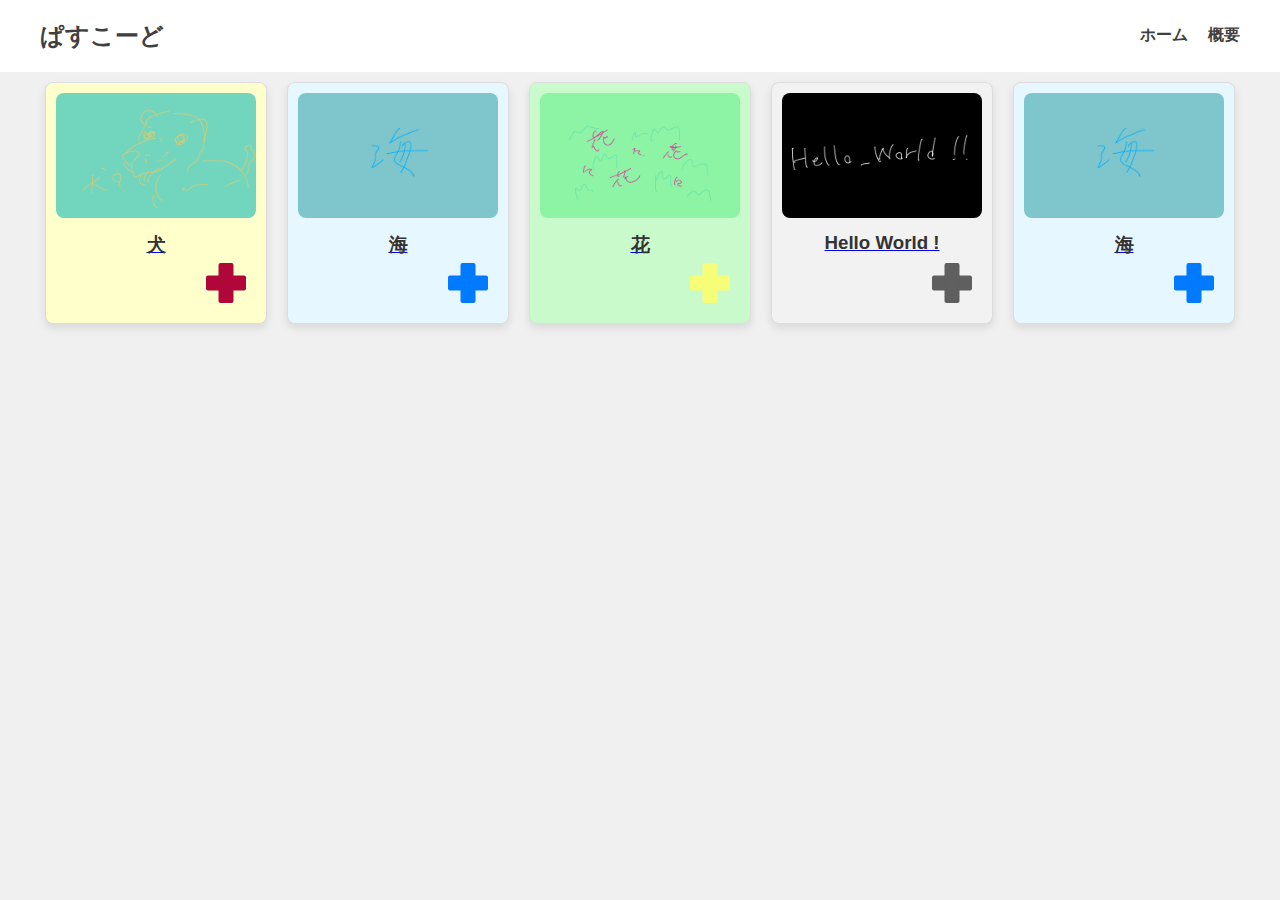
==== index.html @ a5d1dfc6 "Update index.html" ====
<!DOCTYPE html>
<html lang="ja">
<head>
    <meta charset="UTF-8">
    <meta name="viewport" content="width=device-width, initial-scale=1.0">
    <title>無料ゲームサイト "ぱすこーど"</title>
    <link rel="stylesheet" href="styles/styles.css">
    <link rel="stylesheet" href="styles/card-color.css">
</head>
<body>
    <header class="site-header">
        <div class="header-content">
            <h2>ぱすこーど</h2>
            <nav class="nav-menu">
                <ul>
                    <li><a href="#home">ホーム</a></li>
                    <li><a href="#about">概要</a></li>
                </ul>
            </nav>
        </div>
    </header>

    <div class="gallery">
        <!-- 犬 -->
        <div class="card card-dog">
            <a href="cards/dogs/link.html" target="_blank">
                <img src="cards/dogs/image.png" alt="画像1">
                <h3 class="title">犬</h3>
            </a>
            <button class="description-btn btn-dog" data-description-url="cards/dogs/description.txt"></button>
        </div>
        <!-- 海 -->
        <div class="card card-sea">
            <a href="cards/sea/link.html" target="_blank">
                <img src="cards/sea/image.png" alt="画像2">
                <h3 class="title">海</h3>
            </a>
            <button class="description-btn btn-sea" data-description-url="cards/sea/description.txt"></button>
        </div>
        <!-- 花 -->
        <div class="card card-flowers">
            <a href="cards/flowers/link.html" target="_blank">
                <img src="cards/flowers/image.png" alt="画像3">
                <h3 class="title">花</h3>
            </a>
            <button class="description-btn btn-flowers" data-description-url="cards/flowers/description.txt"></button>
        </div>
        <!-- Hello World ! -->
        <div class="card card-Hello_World">
            <a href="cards/Hello_World/link.html" target="_blank">
                <img src="cards/Hello_World/image.png" alt="画像4">
                <h3 class="title">Hello World !</h3>
            </a>
            <button class="description-btn btn-Hello_World" data-description-url="cards/Hello_World/description.txt"></button>
        </div>
        <!-- 海 -->
        <div class="card card-sea">
            <a href="cards/sea/link.html" target="_blank">
                <img src="cards/sea/image.png" alt="画像2">
                <h3 class="title">海</h3>
            </a>
            <button class="description-btn btn-sea" data-description-url="cards/sea/description.txt"></button>
        </div>
    </div>

    <!-- モーダルウィンドウ -->
    <div id="modal" class="modal">
        <div class="modal-content">
            <span class="close-btn">&times;</span>
            <p id="modal-description">ここに画像の詳細な説明が表示されます。</p>
        </div>
    </div>

    <script src="scripts/script.js"></script>
</body>
</html>
---- styles/styles.css ----
body {
    font-family: Arial, sans-serif;
    background-color: #f0f0f0;
    margin: 0;
    padding: 0;
}

/* ヘッダーのスタイル */
.site-header {
    background-color: #ffffff; /* ヘッダーの背景色 */
    color: rgb(63, 63, 63); /* ヘッダー内のテキストの色 */
    padding: 0px 0px; /* 上下の余白 */
    position: sticky; /* ヘッダーをスクロール時に固定 */
    top: 0;
    width: 100%;
    z-index: 10; /* ヘッダーを他の要素の上に表示 */
}

.header-content {
    display: flex;
    justify-content: space-between;
    align-items: center;
    max-width: 1200px; /* 中央揃えのための最大幅 */
    margin: 0 auto; /* 中央揃え */
    padding: 0 20px; /* 左右の余白 */
}

.nav-menu ul {
    list-style: none; /* リストの箇条書きスタイルを削除 */
    margin: 0;
    padding: 0;
    display: flex;
}

.nav-menu ul li {
    margin-left: 20px; /* メニュー項目間の間隔 */
}

.nav-menu ul li a {
    color: rgb(63, 63, 63); /* リンクの色 */
    text-decoration: none; /* リンクの下線を削除 */
    font-weight: bold;
    transition: color 0.3s ease; /* ホバー時のスムーズな色変更 */
}

.nav-menu ul li a:hover {
    color: #f39c12; /* ホバー時のリンクの色 */
}


.gallery {
    display: flex;
    flex-wrap: wrap;
    justify-content: center;
    gap: 20px;
    padding: 10px;
}

.card {
    position: relative;
    background-color: #e0ebaf;
    border: 1px solid #ddd;
    border-radius: 8px;
    box-shadow: 0 4px 8px rgba(0, 0, 0, 0.1);
    width: 200px; /* カードの固定幅 */
    height: 220px; /* カードの固定高さ */
    padding: 10px;
    text-align: center;
    transition: transform 0.4s cubic-bezier(0.25, 0.8, 0.25, 1), box-shadow 0.4s cubic-bezier(0.25, 0.8, 0.25, 1); /* スムーズな浮遊感を与えるための遷移 */
    flex-grow: 0; /* カードが成長しないように設定 */
    flex-shrink: 0; /* カードが縮小しないように設定 */
}

/* カードホバー時のスタイル */
.card:hover {
    transform: translateY(-2px); /* 少し浮き上がる効果 */
    box-shadow: 0 15px 25px rgba(0, 0, 0, 0.2); /* 影を大きくして浮いている感じを強調 */
}

.card img {
    width: 100%;
    border-radius: 8px; /* すべての角を丸くする */
}

.title {
    margin: 10px 0;
    color: #333;
    text-decoration: none;
}

.description-btn {
    position: absolute;
    bottom: 20px; /* カードの底辺からの距離を指定 */
    right: 20px; /* カードの右端からの距離を指定 */
    width: 40px; /* ボタンのサイズ */
    height: 40px; /* ボタンのサイズ */
    background-color: transparent;/*ボタン自体の背景を透明にする*/
    border: none;
    cursor: pointer;
    transition: background-color 0.3s ease;
    padding: 0;
}

.description-btn::before,
.description-btn::after {
    content: '';
    position: absolute;
    background-color: #38b48b; /* 十字の色 */
    border-radius: 2px; /* 十字の端を少し丸める */
}

.description-btn::before {
    width: 100%; /* 横の棒の幅をボタンと同じにする */
    height: 15px; /* 横の棒の高さ */
    top: 50%; /* 中央に配置 */
    left: 0;
    transform: translateY(-50%); /* 完全に中央に配置するための調整 */
}

.description-btn::after {
    height: 100%; /* 縦の棒の高さをボタンと同じにする */
    width: 15px; /* 縦の棒の幅 */
    left: 50%; /* 中央に配置 */
    top: 0;
    transform: translateX(-50%); /* 完全に中央に配置するための調整 */
}

.description-btn:hover::before,
.description-btn:hover::after {
    background-color: #006e54; /* ホバー時の色変更 */
}

/* モーダルウィンドウのスタイル */
.modal {
    display: none; /* 初期は非表示 */
    position: fixed;
    z-index: 1;
    left: 0;
    top: 0;
    width: 100%;
    height: 100%;
    overflow: auto; /* 必要に応じてスクロール */
    background-color: rgba(0, 0, 0, 0.5); /* 背景の半透明黒 */
}

.modal-content {
    background-color: #fefefe;
    margin: 15% auto; /* 画面中央に配置 */
    padding: 20px;
    border: 1px solid #888;
    width: 80%;
    max-width: 500px; /* 最大幅を設定 */
    position: relative;
    border-radius: 8px;
}

.close-btn {
    color: #aaa;
    float: right;
    font-size: 28px;
    font-weight: bold;
    cursor: pointer;
}

.close-btn:hover,
.close-btn:focus {
    color: black;
    text-decoration: none;
    cursor: pointer;
}

#modal-description {
    white-space: pre-wrap; /* 改行を含むテキストをそのまま表示 */
}

/* メディアクエリを使用してカードのレイアウトを調整 */
@media (max-width: 1200px) {
    .gallery {
        justify-content: center;
    }
}

@media (max-width: 900px) {
    .gallery {
        justify-content: center;
    }
}

@media (max-width: 600px) {
    .gallery {
        justify-content: center;
    }
}

@media (max-width: 400px) {
    .gallery {
        flex-direction: column;
        align-items: center;
    }
}
---- styles/card-color.css ----
/* 犬のカード */
.card-dog {
    background-color: #ffffcb; /* カードの背景色を設定 */
}

.btn-dog::before,
.btn-dog::after {
    background-color: #b1063a; /* 十字ボタンの色を設定 */
}

.btn-dog:hover::before,
.btn-dog:hover::after {
    background-color: #7a0528; /* ホバー時のボタンの色 */
}

/* 海のカード */
.card-sea {
    background-color: #e6f7ff; /* カードの背景色を設定 */
}

.btn-sea::before,
.btn-sea::after {
    background-color: #007BFF; /* 十字ボタンの色を設定 */
}

.btn-sea:hover::before,
.btn-sea:hover::after {
    background-color: #0056b3; /* ホバー時のボタンの色 */
}

/* 花*/
.card-flowers {
    background-color: #c9facb; /* カードの背景色を設定 */
}

.btn-flowers::before,
.btn-flowers::after {
    background-color: #f6fd76; /* 十字ボタンの色を設定 */
}

.btn-flowers:hover::before,
.btn-flowers:hover::after {
    background-color: #cbd164; /* ホバー時のボタンの色 */
}

/*Hello World*/
.card-Hello_World {
    background-color: #f2f2f2; /* カードの背景色を設定 */
}

.btn-Hello_World::before,
.btn-Hello_World::after {
    background-color: #5f5f5f; /* 十字ボタンの色を設定 */
}

.btn-Hello_World:hover::before,
.btn-Hello_World:hover::after {
    background-color: #1c1c1c; /* ホバー時のボタンの色 */
}
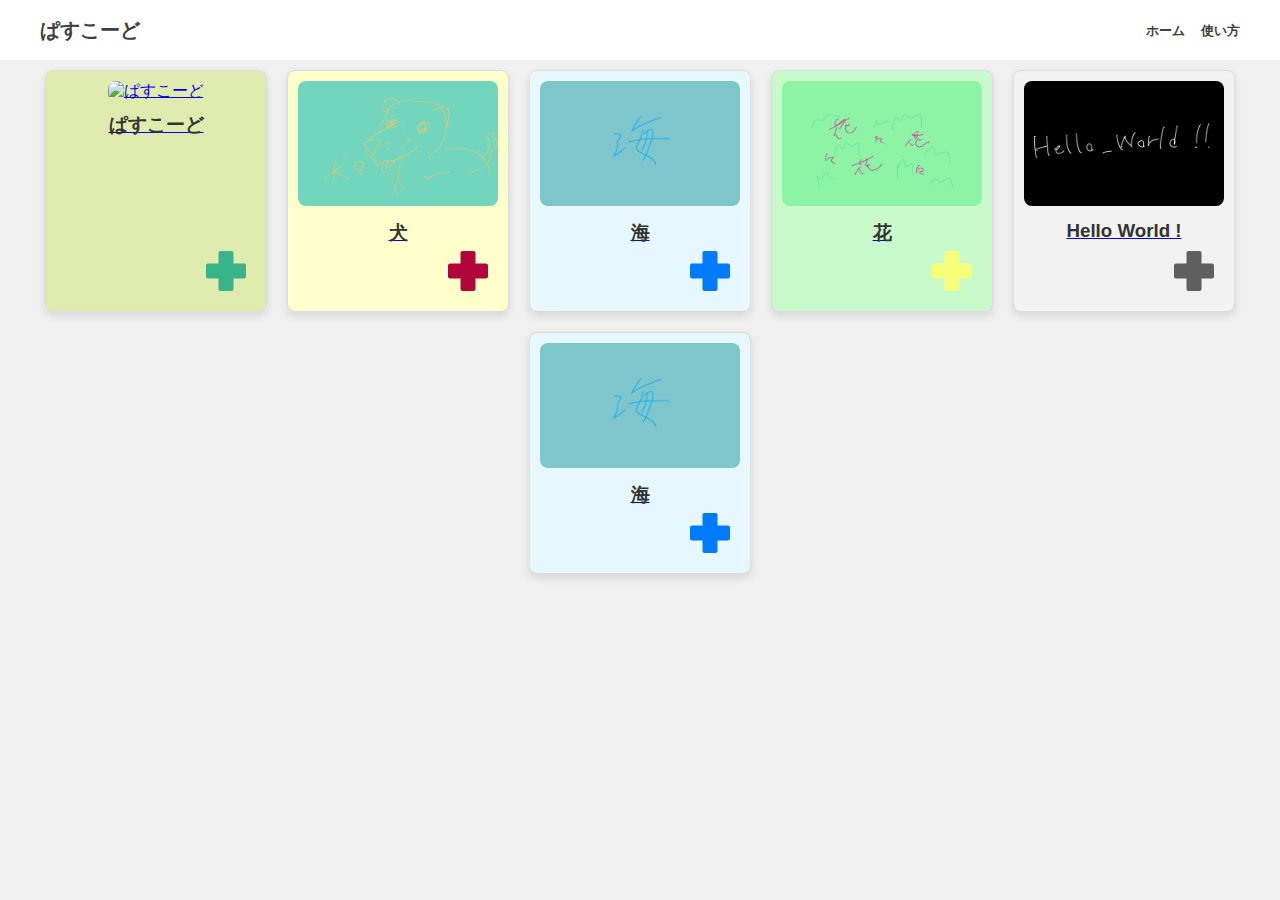
==== commit e3a52510: "Update index.html" ====
--- a/index.html
+++ b/index.html
@@ -14,13 +14,21 @@
             <nav class="nav-menu">
                 <ul>
                     <li><a href="#home">ホーム</a></li>
-                    <li><a href="#about">概要</a></li>
+                    <li><a href="#about">使い方</a></li>
                 </ul>
             </nav>
         </div>
     </header>
 
     <div class="gallery">
+        <!-- このサイトの説明 -->
+        <div class="card card-passcode-ex">
+            <a href="cards/passcode-ex/link.html" target="_blank">
+                <img src="cards/passcode-ex/image.png" alt="ぱすこーど">
+                <h3 class="title">ぱすこーど</h3>
+            </a>
+            <button class="description-btn btn-passcode-ex" data-description-url="cards/dogs/description.txt"></button>
+        </div>
         <!-- 犬 -->
         <div class="card card-dog">
             <a href="cards/dogs/link.html" target="_blank">
--- a/styles/styles.css
+++ b/styles/styles.css
@@ -9,7 +9,7 @@
 .site-header {
     background-color: #ffffff; /* ヘッダーの背景色 */
     color: rgb(63, 63, 63); /* ヘッダー内のテキストの色 */
-    padding: 0px 0px; /* 上下の余白 */
+    padding: 0px 0; /* 上下の余白 */
     position: sticky; /* ヘッダーをスクロール時に固定 */
     top: 0;
     width: 100%;
@@ -25,6 +25,10 @@
     padding: 0 20px; /* 左右の余白 */
 }
 
+.header-content h2{
+    font-size: 20px
+}
+
 .nav-menu ul {
     list-style: none; /* リストの箇条書きスタイルを削除 */
     margin: 0;
@@ -33,13 +37,14 @@
 }
 
 .nav-menu ul li {
-    margin-left: 20px; /* メニュー項目間の間隔 */
+    margin-left: 16px; /* メニュー項目間の間隔 */
 }
 
 .nav-menu ul li a {
     color: rgb(63, 63, 63); /* リンクの色 */
     text-decoration: none; /* リンクの下線を削除 */
     font-weight: bold;
+    font-size: 13px;
     transition: color 0.3s ease; /* ホバー時のスムーズな色変更 */
 }
 
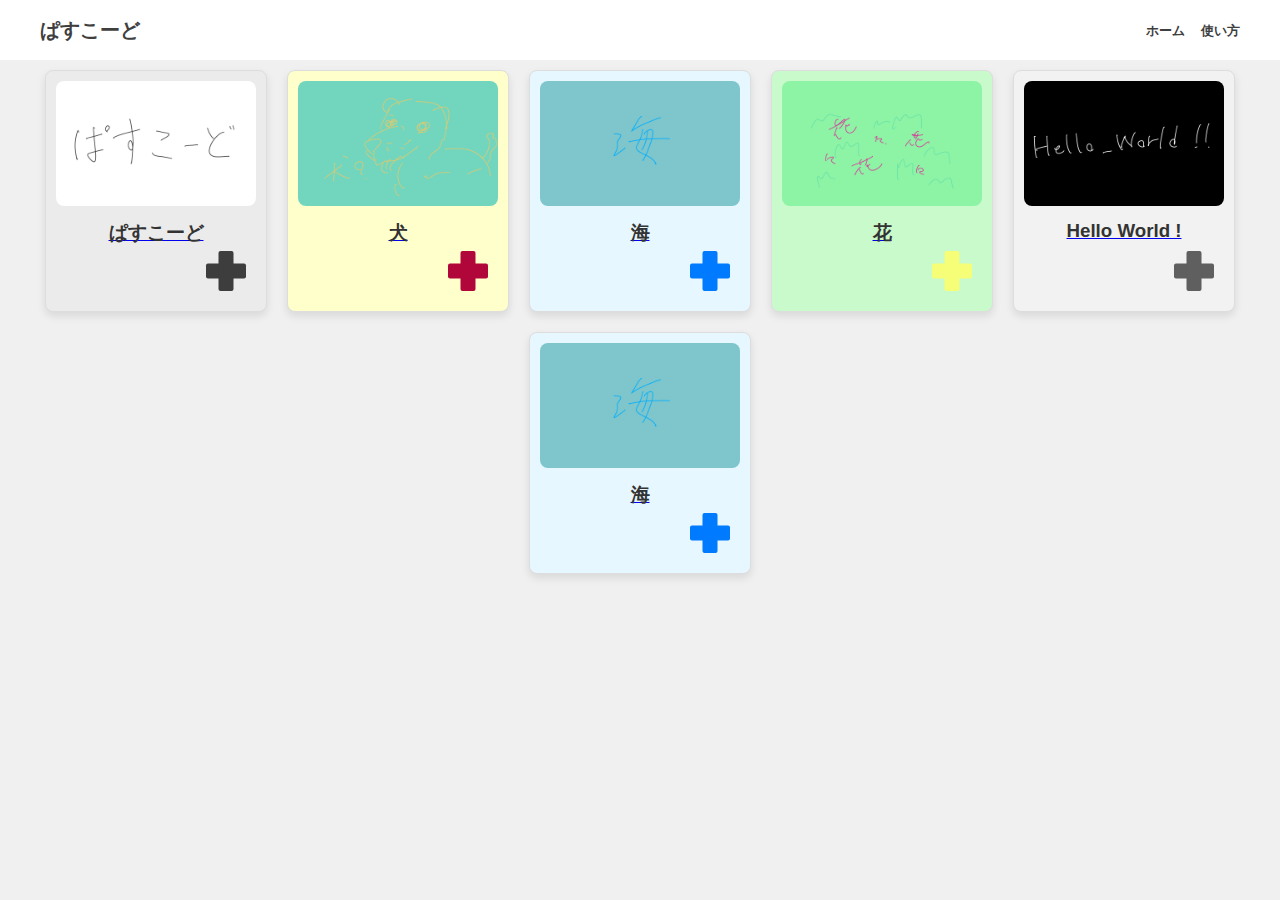
==== commit 39be53d3: "Update index.html" ====
--- a/index.html
+++ b/index.html
@@ -27,7 +27,7 @@
                 <img src="cards/passcode-ex/image.png" alt="ぱすこーど">
                 <h3 class="title">ぱすこーど</h3>
             </a>
-            <button class="description-btn btn-passcode-ex" data-description-url="cards/dogs/description.txt"></button>
+            <button class="description-btn btn-passcode-ex" data-description-url="cards/passcode-ex/description.txt"></button>
         </div>
         <!-- 犬 -->
         <div class="card card-dog">
--- a/styles/card-color.css
+++ b/styles/card-color.css
@@ -1,3 +1,18 @@
+/* 説明のカード */
+.card-passcode-ex {
+    background-color: #ebebeb; /* カードの背景色を設定 */
+}
+
+.btn-passcode-ex::before,
+.btn-passcode-ex::after {
+    background-color: #3d3d3d; /* 十字ボタンの色を設定 */
+}
+
+.btn-passcode-ex:hover::before,
+.btn-passcode-ex:hover::after {
+    background-color: #212121; /* ホバー時のボタンの色 */
+}
+
 /* 犬のカード */
 .card-dog {
     background-color: #ffffcb; /* カードの背景色を設定 */
@@ -56,4 +71,4 @@
 .btn-Hello_World:hover::before,
 .btn-Hello_World:hover::after {
     background-color: #1c1c1c; /* ホバー時のボタンの色 */
-}+}
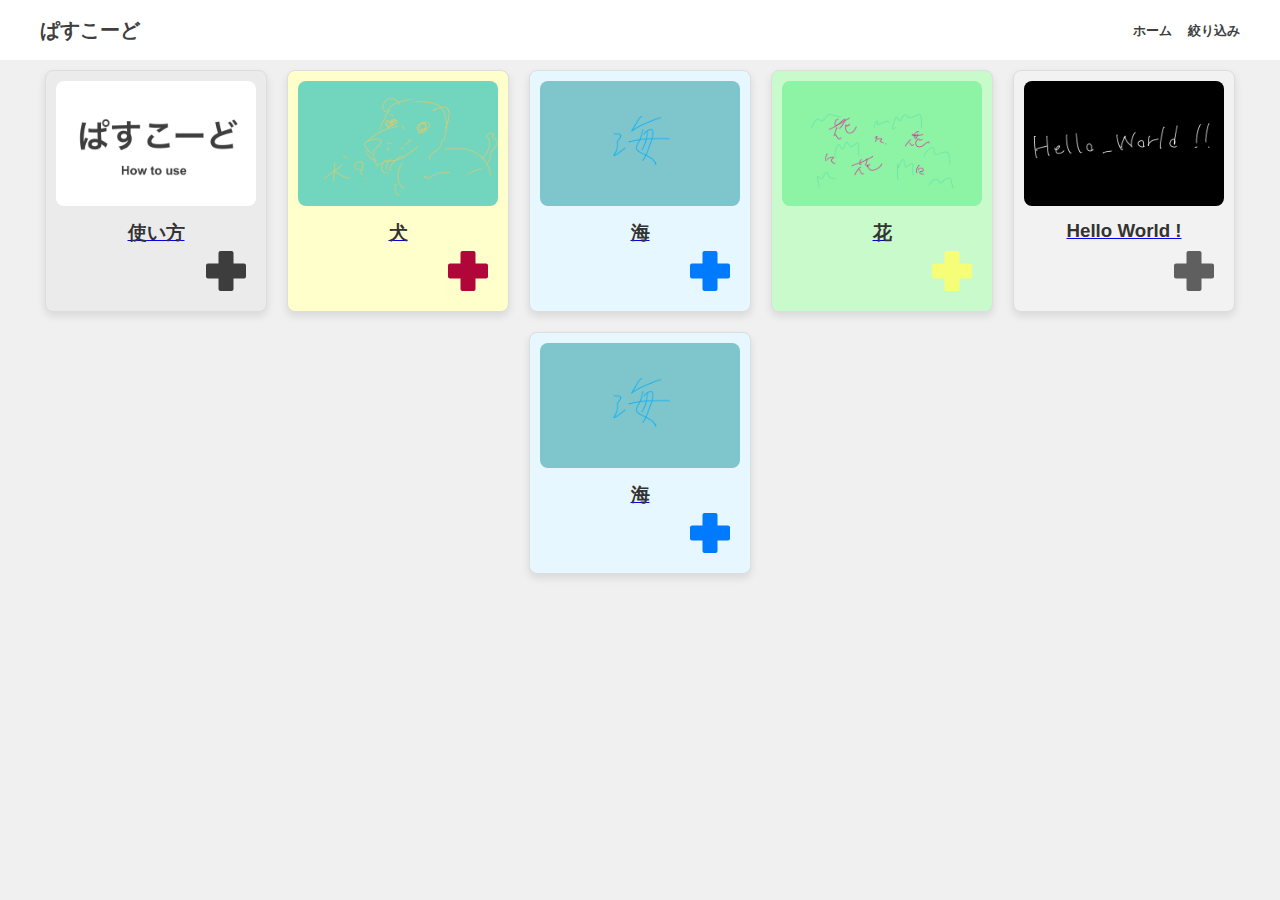
==== commit 0e60de04: "Update index.html" ====
--- a/index.html
+++ b/index.html
@@ -13,8 +13,8 @@
             <h2>ぱすこーど</h2>
             <nav class="nav-menu">
                 <ul>
-                    <li><a href="#home">ホーム</a></li>
-                    <li><a href="#about">使い方</a></li>
+                    <li><a href="#home" id="home-link">ホーム</a></li>
+                    <li><a href="#about">絞り込み</a></li>
                 </ul>
             </nav>
         </div>
@@ -25,7 +25,7 @@
         <div class="card card-passcode-ex">
             <a href="cards/passcode-ex/link.html" target="_blank">
                 <img src="cards/passcode-ex/image.png" alt="ぱすこーど">
-                <h3 class="title">ぱすこーど</h3>
+                <h3 class="title">使い方</h3>
             </a>
             <button class="description-btn btn-passcode-ex" data-description-url="cards/passcode-ex/description.txt"></button>
         </div>
--- a/styles/styles.css
+++ b/styles/styles.css
@@ -139,11 +139,12 @@
 .modal {
     display: none; /* 初期は非表示 */
     position: fixed;
-    z-index: 1;
+    z-index: 100;
     left: 0;
     top: 0;
     width: 100%;
     height: 100%;
+    padding-top: 40px;
     overflow: auto; /* 必要に応じてスクロール */
     background-color: rgba(0, 0, 0, 0.5); /* 背景の半透明黒 */
 }
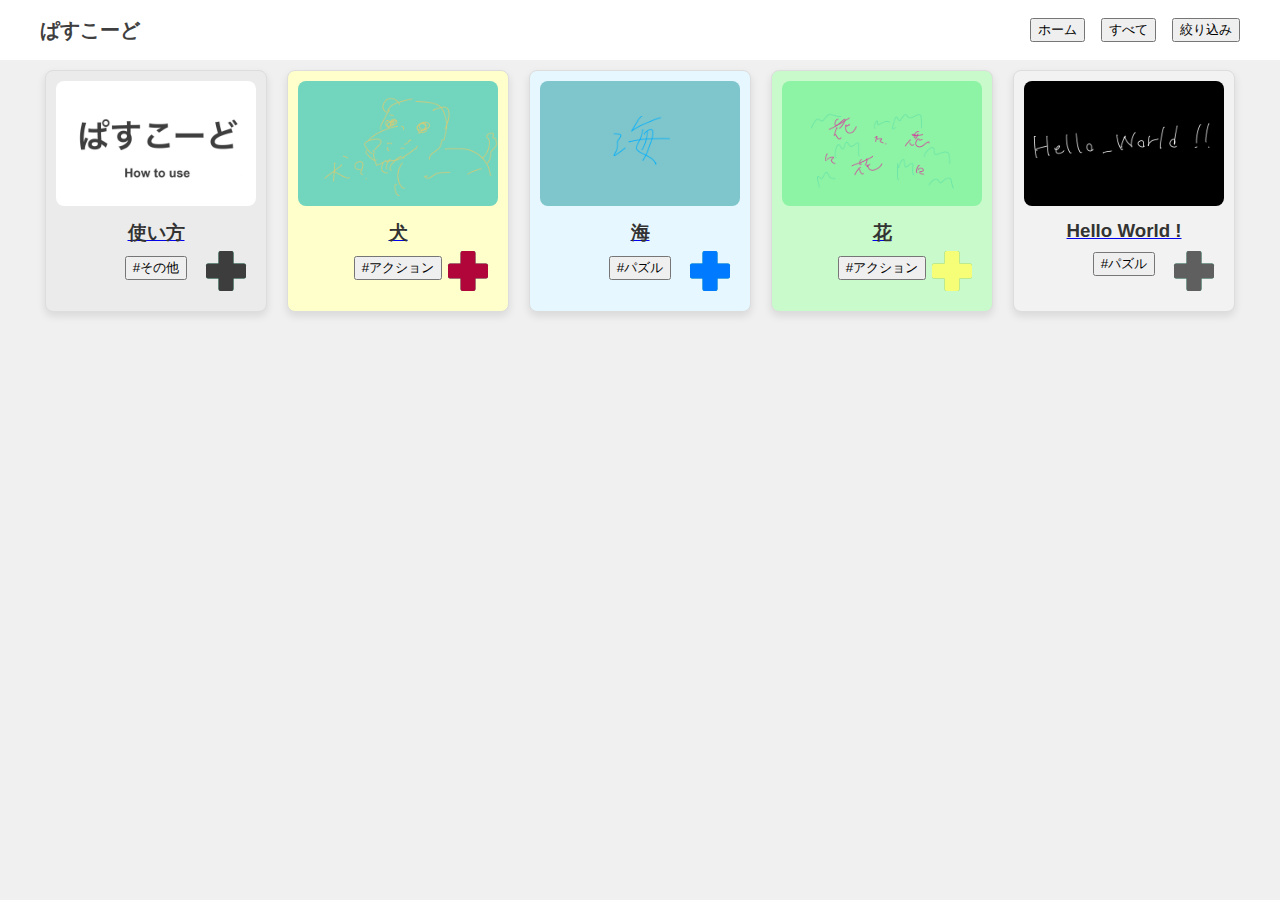
==== commit 30d4d57c: "Update index.html" ====
--- a/index.html
+++ b/index.html
@@ -13,8 +13,9 @@
             <h2>ぱすこーど</h2>
             <nav class="nav-menu">
                 <ul>
-                    <li><a href="#home" id="home-link">ホーム</a></li>
-                    <li><a href="#about">絞り込み</a></li>
+                    <li><button id="home-link">ホーム</button></li>
+                    <li><button id="reset-filter">すべて</button></li>
+                    <li><button>絞り込み</button></li>
                 </ul>
             </nav>
         </div>
@@ -27,6 +28,8 @@
                 <img src="cards/passcode-ex/image.png" alt="ぱすこーど">
                 <h3 class="title">使い方</h3>
             </a>
+            <button class="tags tags-passcode-ex" type="button">#その他</button>
+            <div class="description-btn description-btn-shadow"></div>
             <button class="description-btn btn-passcode-ex" data-description-url="cards/passcode-ex/description.txt"></button>
         </div>
         <!-- 犬 -->
@@ -35,6 +38,8 @@
                 <img src="cards/dogs/image.png" alt="画像1">
                 <h3 class="title">犬</h3>
             </a>
+            <button class="tags tags-dogs">#アクション</button>
+            <div class="description-btn description-btn-shadow"></div>
             <button class="description-btn btn-dog" data-description-url="cards/dogs/description.txt"></button>
         </div>
         <!-- 海 -->
@@ -43,6 +48,8 @@
                 <img src="cards/sea/image.png" alt="画像2">
                 <h3 class="title">海</h3>
             </a>
+            <button class="tags tags-sea">#パズル</button>
+            <div class="description-btn description-btn-shadow"></div>
             <button class="description-btn btn-sea" data-description-url="cards/sea/description.txt"></button>
         </div>
         <!-- 花 -->
@@ -51,6 +58,8 @@
                 <img src="cards/flowers/image.png" alt="画像3">
                 <h3 class="title">花</h3>
             </a>
+            <button class="tags tags-flowers">#アクション</button>
+            <div class="description-btn description-btn-shadow"></div>
             <button class="description-btn btn-flowers" data-description-url="cards/flowers/description.txt"></button>
         </div>
         <!-- Hello World ! -->
@@ -59,15 +68,9 @@
                 <img src="cards/Hello_World/image.png" alt="画像4">
                 <h3 class="title">Hello World !</h3>
             </a>
+            <button class="tags tags-Hello_World">#パズル</button>
+            <div class="description-btn description-btn-shadow"></div>
             <button class="description-btn btn-Hello_World" data-description-url="cards/Hello_World/description.txt"></button>
-        </div>
-        <!-- 海 -->
-        <div class="card card-sea">
-            <a href="cards/sea/link.html" target="_blank">
-                <img src="cards/sea/image.png" alt="画像2">
-                <h3 class="title">海</h3>
-            </a>
-            <button class="description-btn btn-sea" data-description-url="cards/sea/description.txt"></button>
         </div>
     </div>
 
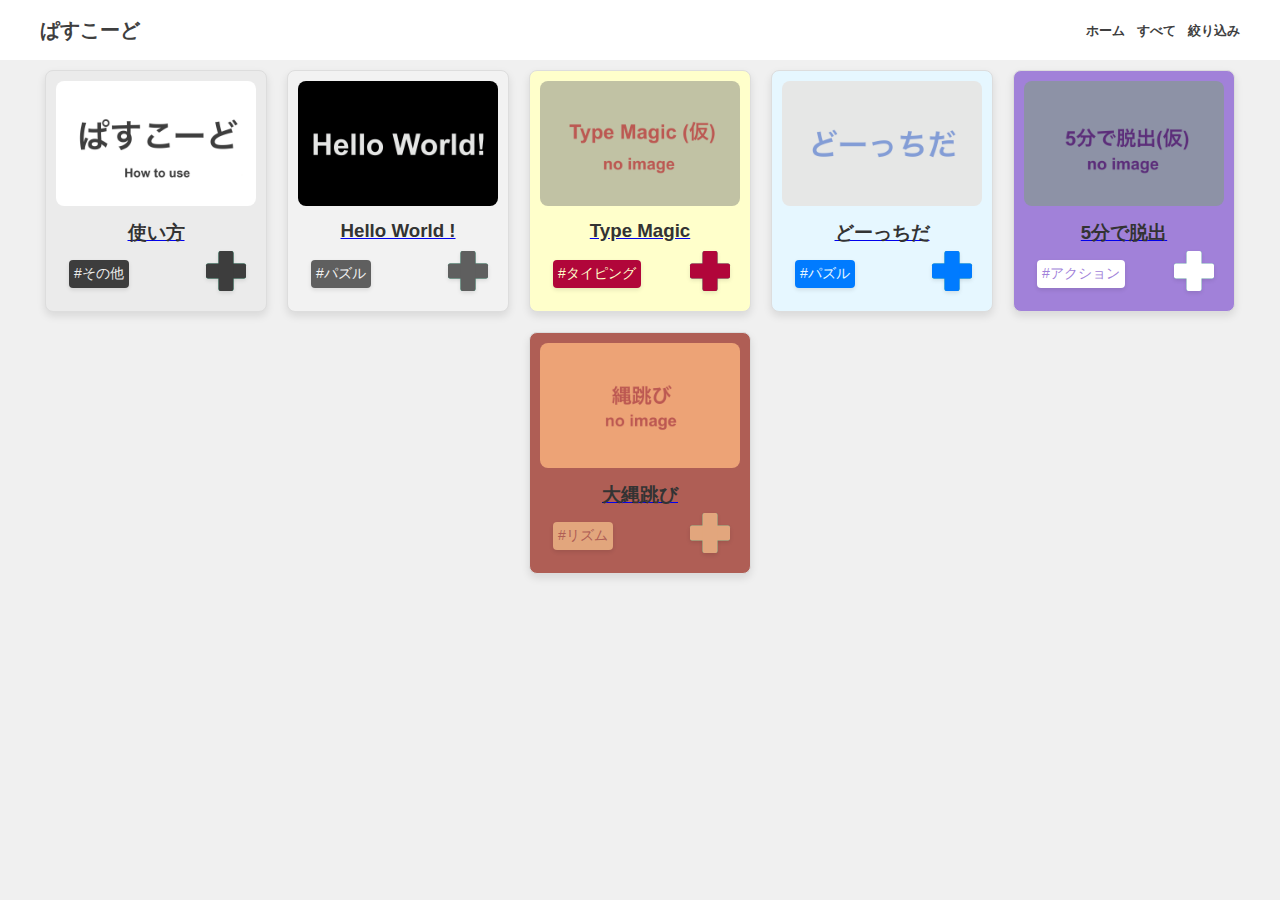
==== commit b6a84fee: "Add files via upload" ====
--- a/index.html
+++ b/index.html
@@ -15,12 +15,16 @@
                 <ul>
                     <li><button id="home-link">ホーム</button></li>
                     <li><button id="reset-filter">すべて</button></li>
-                    <li><button>絞り込み</button></li>
+                    <li><button id="filter-list">絞り込み</button></li>
                 </ul>
             </nav>
         </div>
     </header>
 
+    <!-- 絞り込みのメニュー -->
+    <div id="filter-menu" class="filter-menu"></div>
+
+    <!-- カード一覧 -->
     <div class="gallery">
         <!-- このサイトの説明 -->
         <div class="card card-passcode-ex">
@@ -32,36 +36,6 @@
             <div class="description-btn description-btn-shadow"></div>
             <button class="description-btn btn-passcode-ex" data-description-url="cards/passcode-ex/description.txt"></button>
         </div>
-        <!-- 犬 -->
-        <div class="card card-dog">
-            <a href="cards/dogs/link.html" target="_blank">
-                <img src="cards/dogs/image.png" alt="画像1">
-                <h3 class="title">犬</h3>
-            </a>
-            <button class="tags tags-dogs">#アクション</button>
-            <div class="description-btn description-btn-shadow"></div>
-            <button class="description-btn btn-dog" data-description-url="cards/dogs/description.txt"></button>
-        </div>
-        <!-- 海 -->
-        <div class="card card-sea">
-            <a href="cards/sea/link.html" target="_blank">
-                <img src="cards/sea/image.png" alt="画像2">
-                <h3 class="title">海</h3>
-            </a>
-            <button class="tags tags-sea">#パズル</button>
-            <div class="description-btn description-btn-shadow"></div>
-            <button class="description-btn btn-sea" data-description-url="cards/sea/description.txt"></button>
-        </div>
-        <!-- 花 -->
-        <div class="card card-flowers">
-            <a href="cards/flowers/link.html" target="_blank">
-                <img src="cards/flowers/image.png" alt="画像3">
-                <h3 class="title">花</h3>
-            </a>
-            <button class="tags tags-flowers">#アクション</button>
-            <div class="description-btn description-btn-shadow"></div>
-            <button class="description-btn btn-flowers" data-description-url="cards/flowers/description.txt"></button>
-        </div>
         <!-- Hello World ! -->
         <div class="card card-Hello_World">
             <a href="cards/Hello_World/link.html" target="_blank">
@@ -71,6 +45,46 @@
             <button class="tags tags-Hello_World">#パズル</button>
             <div class="description-btn description-btn-shadow"></div>
             <button class="description-btn btn-Hello_World" data-description-url="cards/Hello_World/description.txt"></button>
+        </div>
+        <!-- タイプマジック -->
+        <div class="card card-type_magic">
+            <a href="cards/type_magic/link.html" target="_blank">
+                <img src="cards/type_magic/image.png" alt="画像1">
+                <h3 class="title">Type Magic</h3>
+            </a>
+            <button class="tags tags-type_magic">#タイピング</button>
+            <div class="description-btn description-btn-shadow"></div>
+            <button class="description-btn btn-type_magic" data-description-url="cards/type_magic/description.txt"></button>
+        </div>
+        <!-- どーっちだ -->
+        <div class="card card-which">
+            <a href="cards/which/link.html" target="_blank">
+                <img src="cards/which/image.png" alt="画像2">
+                <h3 class="title">どーっちだ</h3>
+            </a>
+            <button class="tags tags-which">#パズル</button>
+            <div class="description-btn description-btn-shadow"></div>
+            <button class="description-btn btn-which" data-description-url="cards/which/description.txt"></button>
+        </div>
+        <!-- 5分で脱出 -->
+        <div class="card card-escape_5m">
+            <a href="cards/escape_5m/link.html" target="_blank">
+                <img src="cards/escape_5m/image.png" alt="画像3">
+                <h3 class="title">5分で脱出</h3>
+            </a>
+            <button class="tags tags-escape_5m">#アクション</button>
+            <div class="description-btn description-btn-shadow"></div>
+            <button class="description-btn btn-escape_5m" data-description-url="cards/escape_5m/description.txt"></button>
+        </div>
+        <!-- 縄跳び -->
+        <div class="card card-rope_jumping">
+            <a href="cards/rope_jumping/link.html" target="_blank">
+                <img src="cards/rope_jumping/image.png" alt="大縄跳び">
+                <h3 class="title">大縄跳び</h3>
+            </a>
+            <button class="tags tags-rope_jumping">#リズム</button>
+            <div class="description-btn description-btn-shadow"></div>
+            <button class="description-btn btn-rope_jumping" data-description-url="cards/rope_jumping/description.txt"></button>
         </div>
     </div>
 
@@ -84,4 +98,4 @@
 
     <script src="scripts/script.js"></script>
 </body>
-</html>
+</html>--- a/styles/styles.css
+++ b/styles/styles.css
@@ -1,5 +1,5 @@
 body {
-    font-family: Arial, sans-serif;
+    font-family: Arial, sans-serif; 
     background-color: #f0f0f0;
     margin: 0;
     padding: 0;
@@ -37,19 +37,49 @@
 }
 
 .nav-menu ul li {
-    margin-left: 16px; /* メニュー項目間の間隔 */
-}
-
-.nav-menu ul li a {
+    margin-left: 12px; /* メニュー項目間の間隔 */
+}
+
+.nav-menu ul li button{
     color: rgb(63, 63, 63); /* リンクの色 */
+    background-color: transparent;/*ボタン自体の背景を透明にする*/
+    border: none;
     text-decoration: none; /* リンクの下線を削除 */
     font-weight: bold;
     font-size: 13px;
     transition: color 0.3s ease; /* ホバー時のスムーズな色変更 */
-}
-
-.nav-menu ul li a:hover {
+    padding: 0;
+}
+
+.nav-menu ul li button:hover {
     color: #f39c12; /* ホバー時のリンクの色 */
+}
+
+.filter-menu {
+    display: none; /* 初期状態では非表示 */
+    position: absolute;
+    top: 56px; /* ヘッダーの下に表示 */
+    right: 0px;
+    background-color: #ffffff;
+    border-radius: 8px;
+    box-shadow: 0 4px 8px rgba(0, 0, 0, 0.1);
+    padding: 10px;
+    z-index: 5; /* ヘッダーよりも上に表示 */
+}
+
+.filter-menu button {
+    display: block;
+    background: none;
+    border: none;
+    padding: 8px;
+    text-align: left;
+    cursor: pointer;
+    font-size: 14px;
+    color: #333;
+}
+
+.filter-menu button:hover {
+    background-color: #f0f0f0;
 }
 
 
@@ -93,6 +123,26 @@
     text-decoration: none;
 }
 
+.tags {
+    position: absolute; /* 絶対位置を設定 */
+    bottom: 23px; /* カードの底辺からの距離 */
+    left: 23px; /* カードの左端からの距離 */
+    font-size: 14px; /* フォントサイズ */
+    color: #333; /* テキストカラー */
+    background-color: rgba(255, 255, 255, 0.7); /* 背景色と透明度 */
+    padding: 5px; /* 内側の余白 */
+    border: none; /* ボタンの枠線を削除 */
+    border-radius: 4px; /* 角を丸くする */
+    box-shadow: 0 2px 4px rgba(0, 0, 0, 0.1); /* 影を追加 */
+    margin-right: 5px; /* ボタン間のスペース */
+    cursor: pointer; /* カーソルをポインターに変更 */
+}
+
+.tags:hover{
+    background-color: rgba(255, 255, 255, 0.9); /* ホバー時の背景色を変更 */
+}
+
+
 .description-btn {
     position: absolute;
     bottom: 20px; /* カードの底辺からの距離を指定 */
@@ -128,6 +178,11 @@
     left: 50%; /* 中央に配置 */
     top: 0;
     transform: translateX(-50%); /* 完全に中央に配置するための調整 */
+}
+
+.description-btn-shadow::before,
+.description-btn-shadow::after{
+    box-shadow: 0 2px 4px rgba(0, 0, 0, 0.1); /* 影を追加 */
 }
 
 .description-btn:hover::before,
--- a/styles/card-color.css
+++ b/styles/card-color.css
@@ -1,6 +1,15 @@
 /* 説明のカード */
 .card-passcode-ex {
     background-color: #ebebeb; /* カードの背景色を設定 */
+}
+
+.tags-passcode-ex{
+    background-color: #3d3d3d;
+    color: #ededed;
+}
+
+.tags-passcode-ex:hover{
+    background-color: #212121;
 }
 
 .btn-passcode-ex::before,
@@ -13,54 +22,18 @@
     background-color: #212121; /* ホバー時のボタンの色 */
 }
 
-/* 犬のカード */
-.card-dog {
-    background-color: #ffffcb; /* カードの背景色を設定 */
-}
-
-.btn-dog::before,
-.btn-dog::after {
-    background-color: #b1063a; /* 十字ボタンの色を設定 */
-}
-
-.btn-dog:hover::before,
-.btn-dog:hover::after {
-    background-color: #7a0528; /* ホバー時のボタンの色 */
-}
-
-/* 海のカード */
-.card-sea {
-    background-color: #e6f7ff; /* カードの背景色を設定 */
-}
-
-.btn-sea::before,
-.btn-sea::after {
-    background-color: #007BFF; /* 十字ボタンの色を設定 */
-}
-
-.btn-sea:hover::before,
-.btn-sea:hover::after {
-    background-color: #0056b3; /* ホバー時のボタンの色 */
-}
-
-/* 花*/
-.card-flowers {
-    background-color: #c9facb; /* カードの背景色を設定 */
-}
-
-.btn-flowers::before,
-.btn-flowers::after {
-    background-color: #f6fd76; /* 十字ボタンの色を設定 */
-}
-
-.btn-flowers:hover::before,
-.btn-flowers:hover::after {
-    background-color: #cbd164; /* ホバー時のボタンの色 */
-}
-
 /*Hello World*/
 .card-Hello_World {
     background-color: #f2f2f2; /* カードの背景色を設定 */
+}
+
+.tags-Hello_World{
+    background-color: #5f5f5f;
+    color: #f2f2f2;
+}
+
+.tags-Hello_World:hover{
+    background-color: #1c1c1c;
 }
 
 .btn-Hello_World::before,
@@ -72,3 +45,99 @@
 .btn-Hello_World:hover::after {
     background-color: #1c1c1c; /* ホバー時のボタンの色 */
 }
+
+/* タイプマジックのカード */
+.card-type_magic {
+    background-color: #ffffcb; /* カードの背景色を設定 */
+}
+
+.tags-type_magic{
+    background-color: #b1063a;
+    color: #ffffcb;
+}
+
+.tags-type_magic:hover{
+    background-color: #7a0528;
+}
+
+.btn-type_magic::before,
+.btn-type_magic::after {
+    background-color: #b1063a; /* 十字ボタンの色を設定 */
+}
+
+.btn-type_magic:hover::before,
+.btn-type_magic:hover::after {
+    background-color: #7a0528; /* ホバー時のボタンの色 */
+}
+
+/* どーっちだのカード */
+.card-which {
+    background-color: #e6f7ff; /* カードの背景色を設定 */
+}
+
+.tags-which{
+    background-color: #007BFF;
+    color: #e6f7ff;
+}
+
+.tags-which:hover{
+    background-color: #0056b3;
+}
+
+.btn-which::before,
+.btn-which::after {
+    background-color: #007BFF; /* 十字ボタンの色を設定 */
+}
+
+.btn-which:hover::before,
+.btn-which:hover::after {
+    background-color: #0056b3; /* ホバー時のボタンの色 */
+}
+
+/* ５分で脱出*/
+.card-escape_5m {
+    background-color: #a181d9; /* カードの背景色を設定 */
+}
+
+.tags-escape_5m{
+    background-color: #ffffff;
+    color: #a181d9;
+}
+
+.tags-escape_5m:hover{
+    background-color: #f1f1f1;
+}
+
+.btn-escape_5m::before,
+.btn-escape_5m::after {
+    background-color: #ffffff; /* 十字ボタンの色を設定 */
+}
+
+.btn-escape_5m:hover::before,
+.btn-escape_5m:hover::after {
+    background-color: #f1f1f1; /* ホバー時のボタンの色 */
+}
+
+/* 縄跳びのカード */
+.card-rope_jumping {
+    background-color: #af5e55; /* カードの背景色を設定 */
+}
+
+.tags-rope_jumping{
+    background-color: #e2a67d;
+    color: #af5e55;
+}
+
+.tags-rope_jumping:hover{
+    background-color: #bb8a69;
+}
+
+.btn-rope_jumping::before,
+.btn-rope_jumping::after {
+    background-color: #e2a67d; /* 十字ボタンの色を設定 */
+}
+
+.btn-rope_jumping:hover::before,
+.btn-rope_jumping:hover::after {
+    background-color: #bb8a69; /* ホバー時のボタンの色 */
+}